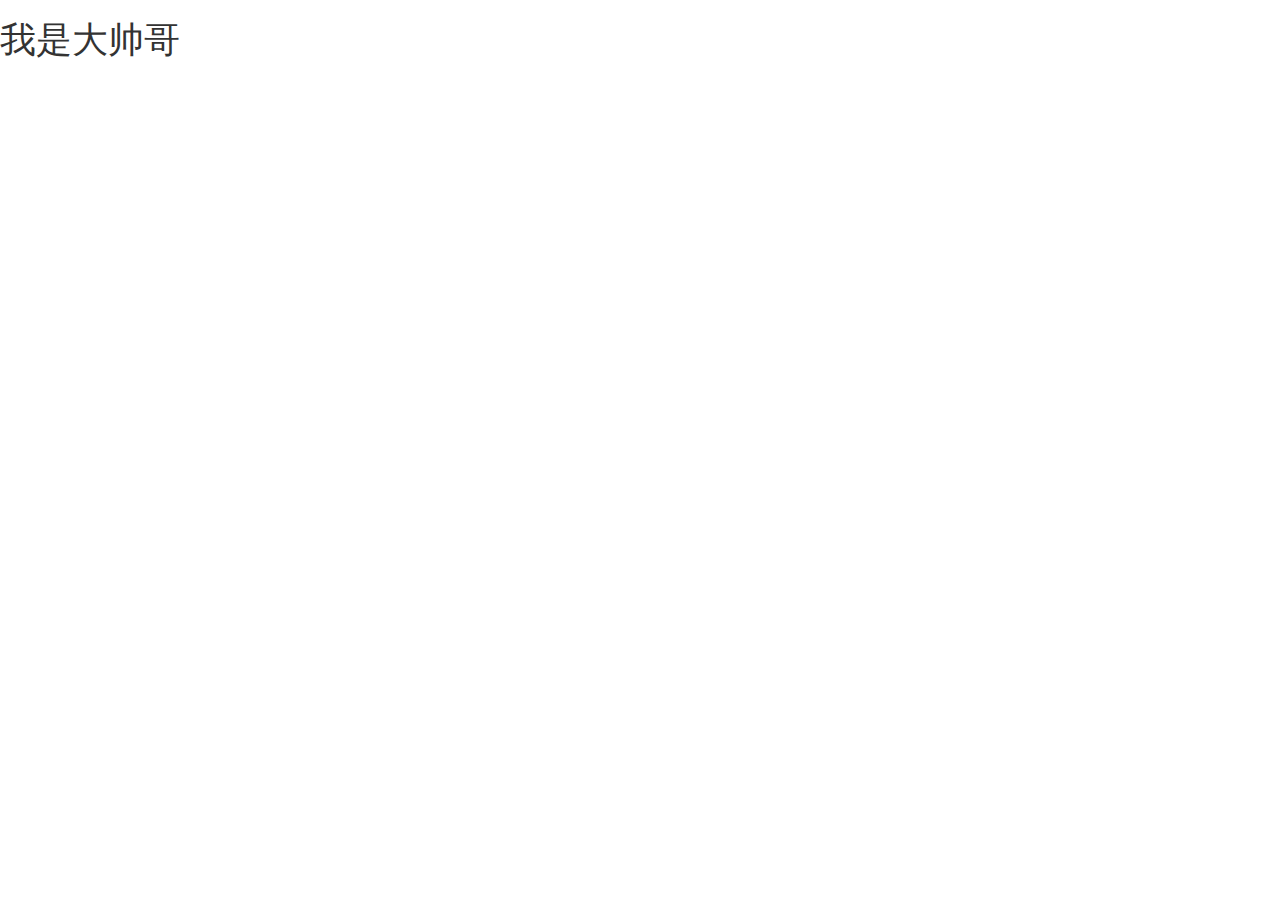
==== public/back/index.html @ dd0303d5 "登录页完成" ====
<!DOCTYPE html>
<html lang="en">
<head>
    <meta charset="UTF-8">
    <meta name="viewport" content="width=device-width, initial-scale=1.0">
    <meta http-equiv="X-UA-Compatible" content="ie=edge">
    <title>Document</title>
    <link rel="stylesheet" href="./lib/bootstrap/css/bootstrap.css">
</head>
<body>

    <h1>我是大帅哥</h1>




    <script src="./lib/jquery/jquery.js"></script>
    <script src="./lib/bootstrap/js/bootstrap.js"></script>
</body>
</html>
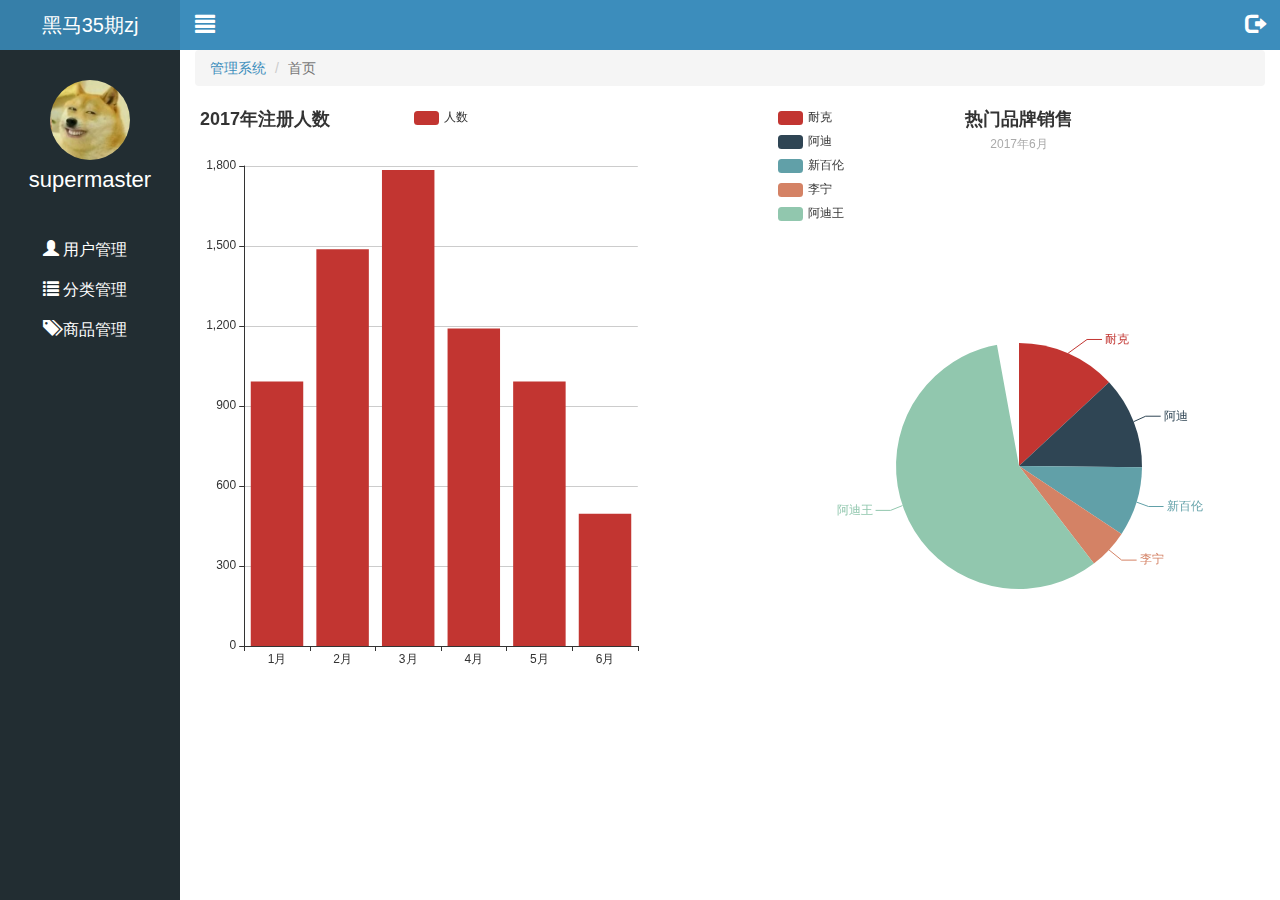
==== commit 27c41155: "index 页完成" ====
--- a/public/back/index.html
+++ b/public/back/index.html
@@ -1,20 +1,90 @@
 <!DOCTYPE html>
 <html lang="en">
+
 <head>
     <meta charset="UTF-8">
     <meta name="viewport" content="width=device-width, initial-scale=1.0">
     <meta http-equiv="X-UA-Compatible" content="ie=edge">
     <title>Document</title>
-    <link rel="stylesheet" href="./lib/bootstrap/css/bootstrap.css">
+    <link rel="stylesheet" href="lib/bootstrap/css/bootstrap.css">
+    <link rel="stylesheet" href="./lib/bootstrap-validator/css/bootstrapValidator.css">
+    <link rel="stylesheet" href="./css/common.css">
 </head>
+
 <body>
+    <div class="l_aside">
+        <div class="ad-top">黑马35期zj</div>
+        <div class="ad-middle">
+            <img src="./images/02.jpg" alt="">
+            <a href="#">supermaster</a>
+        </div>
+        <div class="ad-bottom">
+            <ul>
+                <li><a href="user.html"> <i class="glyphicon glyphicon-user"></i> 用户管理</a></li>
+                <li>
+                    <a href="javascript:;"  class="cagetor" > <i class="glyphicon glyphicon-list"></i> 分类管理</a>
+                    <div style="display: none">
+                        <a href="first.html">一级分类</a>
+                        <a href="second.html">二级分类</a>
+                    </div>
+                    
+                </li>
+                <li><a href="product.html"> <i class="glyphicon glyphicon-tags"></i> 商品管理</a></li>
+            </ul>
+        </div>
+    </div>
+    <div class="l_main">
+        <div class="m-top">
+            <a href="#" class="fl"><i class="glyphicon glyphicon-align-justify first-i"></i></a>
+            <a href="#" class="fr"><i class="glyphicon glyphicon-log-out secend-i"></i></a>
 
-    <h1>我是大帅哥</h1>
+        </div>
+        <div class="m-mian">
+            <!-- 路径 -->
+            <div class="container-fluid">
+                <ol class="breadcrumb">
+                    <li><a href="index.html">管理系统</a></li>
+                    <li class="active">首页</li>
+                </ol>
+
+                <div class="main-left pull-left"></div>
+                <div class="main-right pull-right"></div>
+
+            </div>
+        </div>
+
+    </div>
 
 
-
+    <div class="modal fade " tabindex="-1" id="loginout">
+        <div class="modal-dialog modal-sm">
+            <div class="modal-content">
+                <div class="modal-header">
+                    <button type="button" class="close" data-dismiss="modal">
+                        <span>&times;</span>
+                    </button>
+                    <h4 class="modal-title">温馨提示</h4>
+                </div>
+                <div class="modal-body">
+                
+                    <p> <i class="glyphicon glyphicon-info-sign"></i>您确定要退出后台管理系统吗？</p>
+                </div>
+                <div class="modal-footer">
+                    <button type="button" class="btn btn-default">取消</button>
+                    <button type="button" class="btn btn-primary">退出</button>
+                </div>
+            </div><!-- /.modal-content -->
+        </div><!-- /.modal-dialog -->
+    </div><!-- /.modal -->
 
     <script src="./lib/jquery/jquery.js"></script>
     <script src="./lib/bootstrap/js/bootstrap.js"></script>
+    <script src="./lib/bootstrap-validator/js/bootstrapValidator.js"></script>
+    <script src="./lib/echarts/echarts.min.js"></script>
+    <script src="./js/islogin.js"></script>
+    <script src="./js/login.js"></script>
+    <script src="./js/index.js"></script>
+
 </body>
+
 </html>--- a/public/back/lib/bootstrap-validator/css/bootstrapValidator.css
+++ b/public/back/lib/bootstrap-validator/css/bootstrapValidator.css
@@ -0,0 +1,21 @@
+/**
+ * BootstrapValidator (http://bootstrapvalidator.com)
+ * The best jQuery plugin to validate form fields. Designed to use with Bootstrap 3
+ *
+ * @author      http://twitter.com/nghuuphuoc
+ * @copyright   (c) 2013 - 2014 Nguyen Huu Phuoc
+ * @license     MIT
+ */
+
+.bv-form .help-block {
+    margin-bottom: 0;
+}
+.bv-form .tooltip-inner {
+    text-align: left;
+}
+.nav-tabs li.bv-tab-success > a {
+    color: #3c763d;
+}
+.nav-tabs li.bv-tab-error > a {
+    color: #a94442;
+}
--- a/public/back/css/common.css
+++ b/public/back/css/common.css
@@ -0,0 +1,133 @@
+.bgc-b{
+    background-color: #222D32;
+}
+.mg-t{
+    margin-top: 150px;
+}
+.fl{
+    float: left;
+}
+.fr{
+    float:right;
+}
+
+a:link,
+a:visited,
+a:hover,
+a:active{
+    text-decoration: none;
+    color: #fff;
+}
+ul{
+    list-style: none;
+    margin: 0;
+    padding: 0;
+}
+.panel-title{
+    text-align: center;
+    height: 40px;
+    line-height: 40px;
+}
+/* 侧边 */
+.l_aside{
+    position: fixed;
+    top: 0;
+    left: 0;
+    height: 100%;
+    width: 180px;
+    background-color: #222D32;
+    z-index: 999;
+    transition: all 1s;
+}
+.l_aside.hiddenm{
+    left: -180px;
+}
+.l_aside .ad-top{
+    width: 100%;
+    height: 50px;
+    background-color: #367FA9;
+    color: #fff;
+    line-height: 50px;
+    text-align: center;
+    font-size: 20px;
+  
+}
+
+.ad-middle{
+    height: 180px;
+    padding-top: 30px;
+}
+.ad-middle img{
+    width: 80px;
+    height: 80px;
+    display: block;
+    margin: 0 auto;
+    /* margin-top: 30px; */
+    border-radius: 50%;
+}
+.ad-middle a{
+    height: 40px;
+    line-height: 40px;
+    font-size: 22px;
+    text-align: center;
+    display: block;
+
+}
+
+.ad-bottom a{
+    font-size: 16px;
+    padding-left:40px;
+    display: block;
+    height: 40px;
+    line-height: 40px;
+    border-left: 3px solid transparent;
+}
+.ad-bottom a.active{
+    border-left: 3px solid #367FA9;
+    background-color: #000;
+}
+.ad-bottom div a{
+    padding-left: 60px;
+    
+}
+.l_main{
+    padding-left: 180px;
+    padding-top: 50px;
+    transition: all 1s;
+}
+.l_main.hiddenm{
+    padding-left: 0;
+ }
+.l_main .m-top{
+    height: 50px;
+    width: 100%;
+    position: fixed;
+    top:0;
+    left: 0;
+    background-color: #3C8DBC;
+    padding-left: 180px;
+    transition: all 1s;
+}
+.l_main .m-top a{
+    height: 50px;
+    width: 50px;
+    line-height: 50px;
+    font-size: 20px;
+    text-align: center;
+    display: block;
+}
+.m-top.hiddenm{
+ padding-left: 0;
+}
+.breadcrumb a{
+    color: #3C8DBC;
+}
+.modal-body p{
+    color: red;
+}
+.main-left,
+.main-right{
+    width: 46%;
+    height: 600px;
+    background-color: pink;
+}